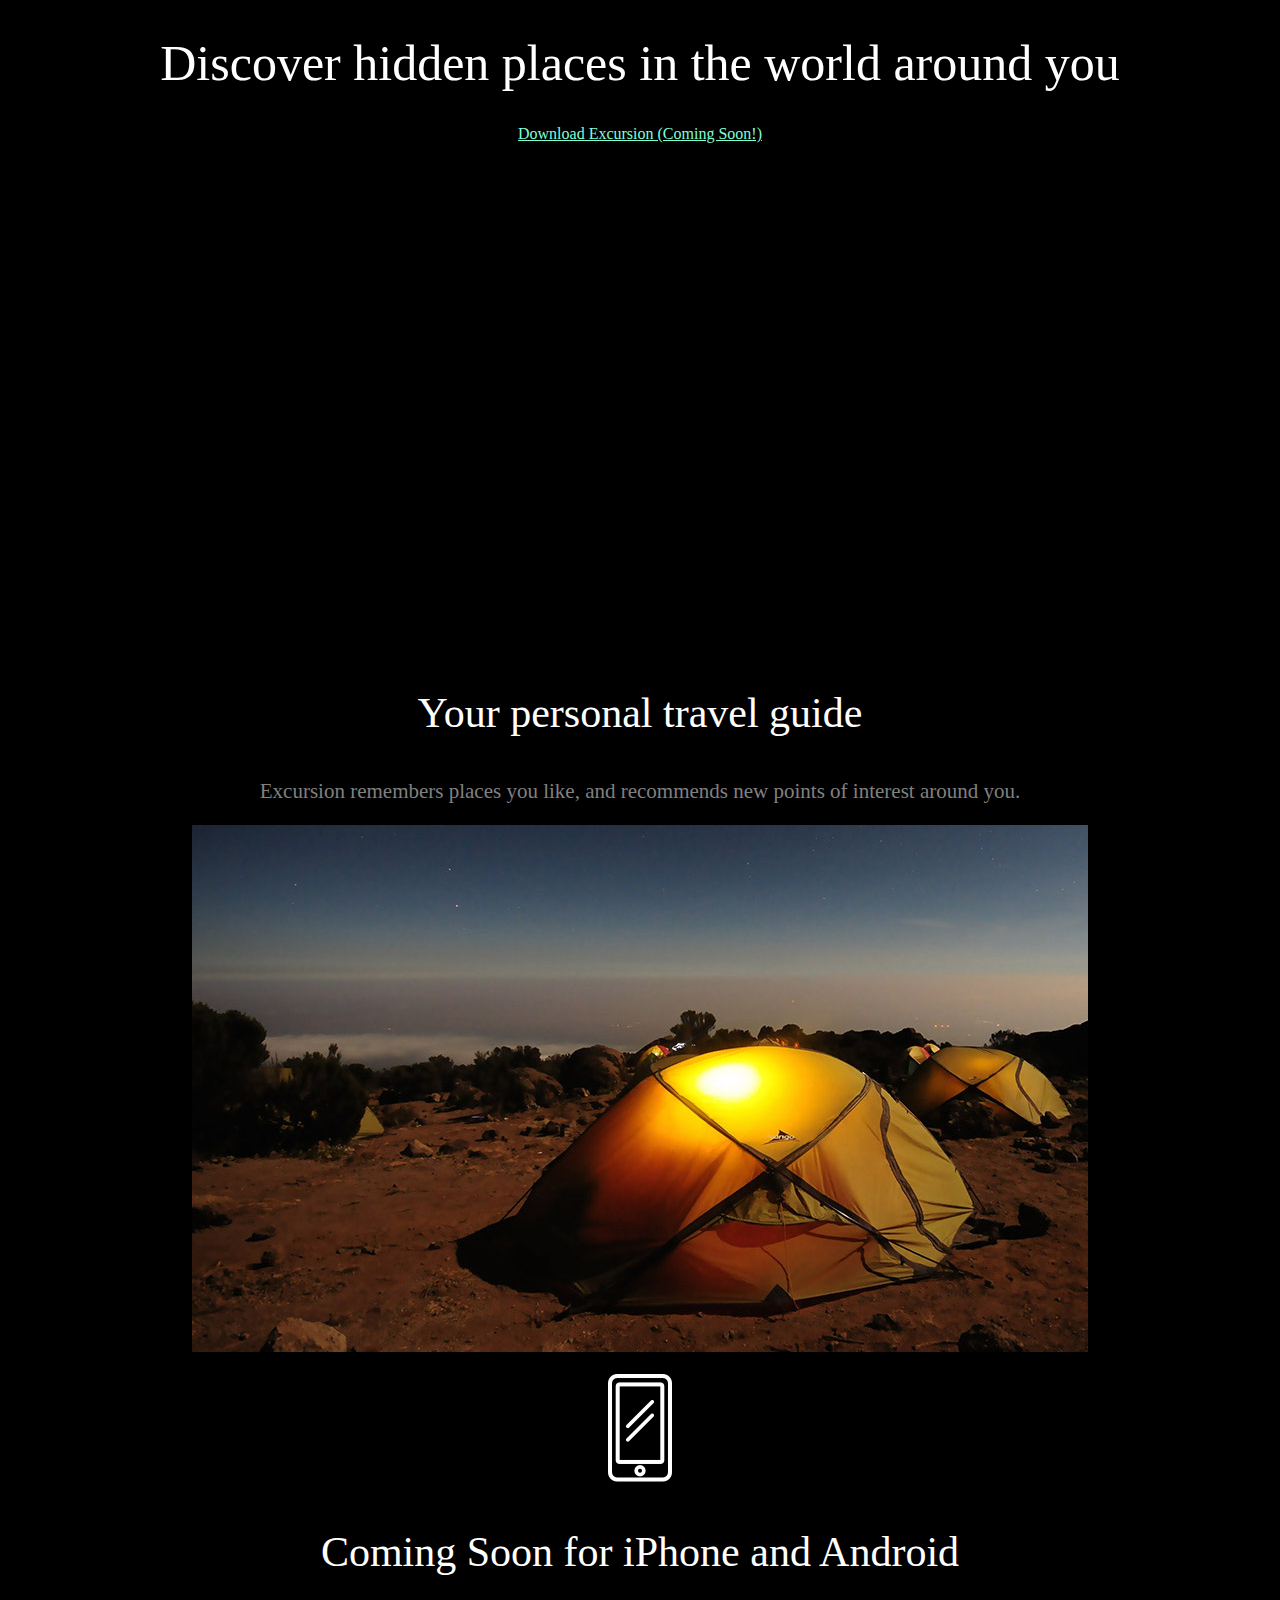
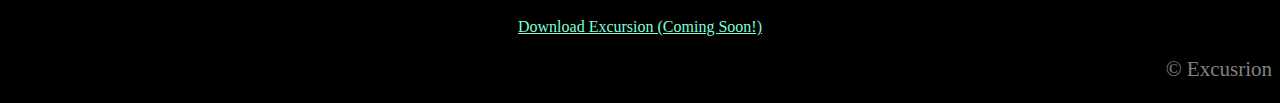
==== excursion/index.html @ 5d271a8d "Add page content" ====
<!DOCTYPE html>
<html>
  <head>
    <title></title>
    <link rel="stylesheet" href="./resources/style.css" type="text/css">
  </head>
  <body>

  <!--Opening Half-->
    <div class="header">
      <h1>Discover hidden places in the world around you</h1>
      <a href="www.wikipedia.org">Download Excursion (Coming Soon!)</a>
    </div>
    <div class="video">
      <embed src="./resources/excursion.mp4" width="300" height="500">
    </div>
  <!--Mid Half-->
    <div class="travel">
      <h3>Your personal travel guide</h3>
      <p>Excursion remembers places you like, and recommends new points of interest around you.</p>
      <img src="./resources/camp.jpg" alt="Nighttime Camping">
    </div>
    <br>
    <img src="./resources/phone.png" alt="phone icon">
  <!--Bottom-->
  <div class="soon">
    <h3>Coming Soon for iPhone and Android</h3>
    <a href="www.wikipedia.org">Download Excursion (Coming Soon!)</a>
  </body>

  <div class="cpyright">
    <p>© Excusrion<p>
  </div>
</html>
---- excursion/resources/style.css ----
body {
  color: white;
  background-color: black;
  font-family: verdana;
  text-align: center;
}

h1 {
  font-weight: normal;
  font-size: 50px;
}

h3 {
  font-weight: 300;
  font-size: 42px;
}

a {
  color: aquamarine;
  font-size: 16px;
}

p {
  color: gray;
  font-size: 21px;
}

.cpyright {
  text-align: right;
}
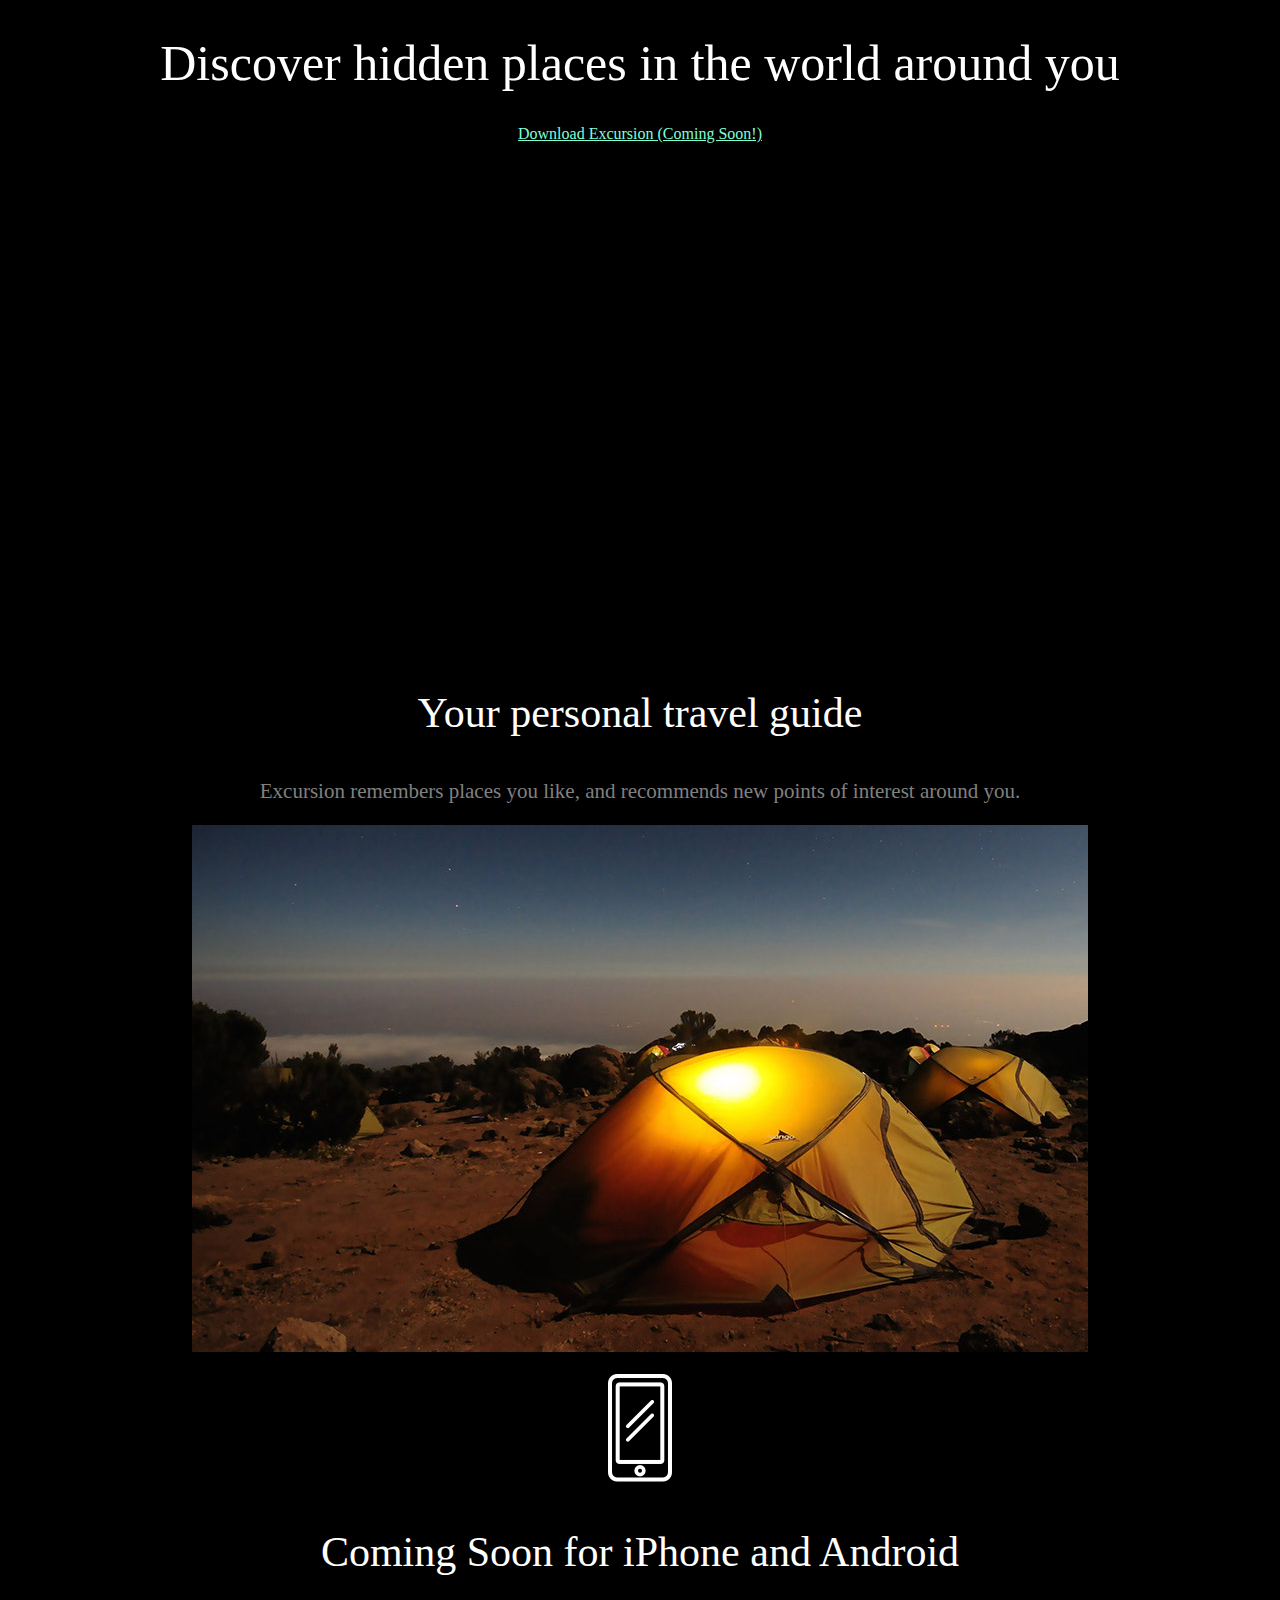
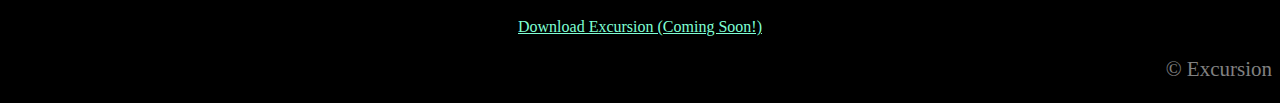
==== commit b30eab18: "Try adding via GetBash" ====
--- a/excursion/index.html
+++ b/excursion/index.html
@@ -29,6 +29,6 @@
   </body>
 
   <div class="cpyright">
-    <p>© Excusrion<p>
+    <p>© Excursion<p>
   </div>
 </html>
